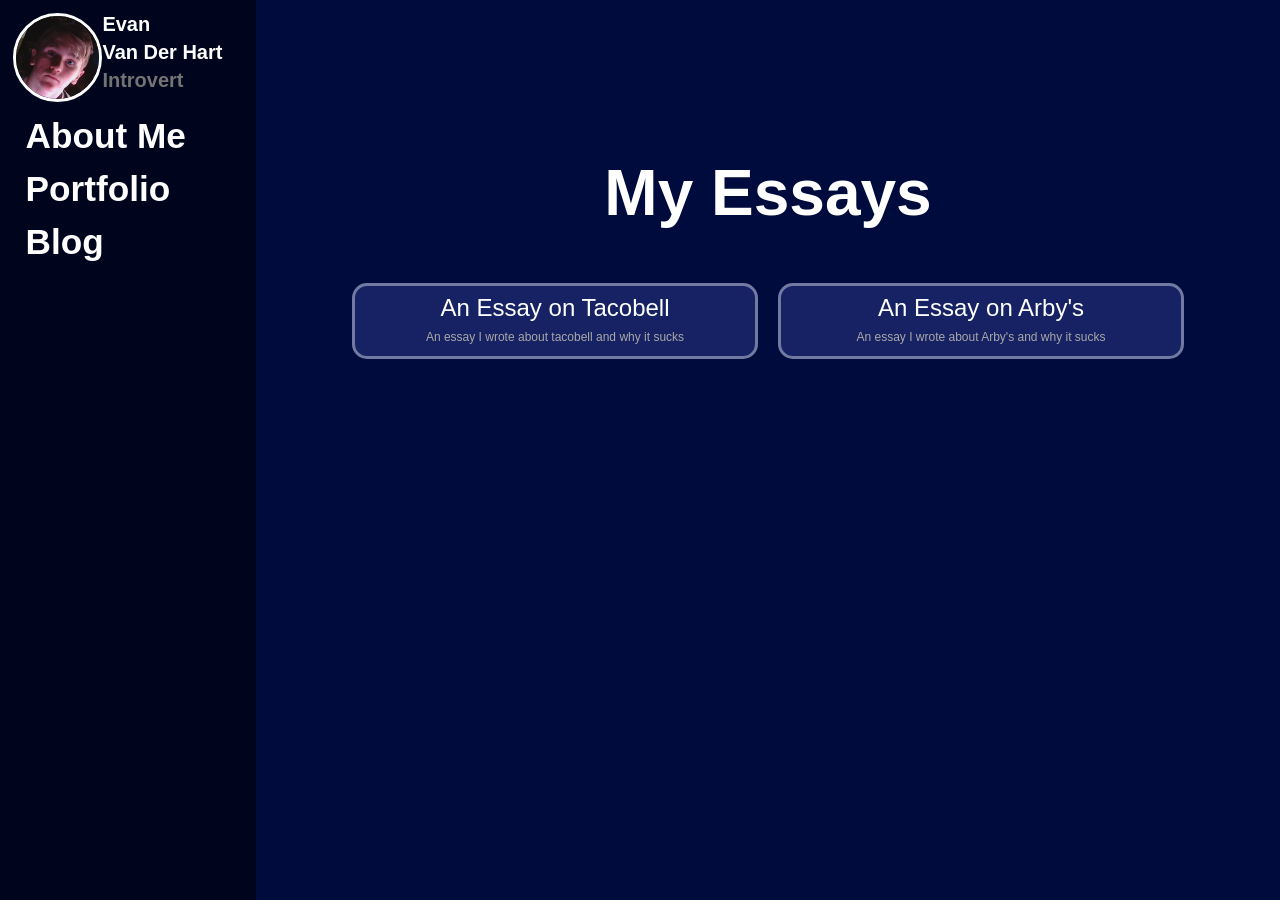
==== pages/Blog.html @ 091ca2a3 "Initial commit" ====
<!DOCTYPE html>
<html lang="en">
    <head>
        <meta charset="UTF-8">
        <meta name="viewport" content="width=device-width, initial-scale=1.0">
        <title>Introvert - Blog</title>
        <link rel="stylesheet" href="../css/style.css">
    </head>
    
    <body>
        <img src="../assets/MainProfile.jpg" id="MainMenuProfImg">

        <aside id="MainSideMenu">
            <a href="../index.html">
                <h1 id="MainSideMenuName">Evan<br>Van Der Hart<br><span class="IntText">Introvert</span></h1>
            </a>
            
            <p>
                <a href="../pages/Aboutme.html" class="SideBarLinks">About Me</a><br>
                <a href="../pages/Portfolio.html" class="SideBarLinks">Portfolio</a><br>
                <a href="../pages/Blog.html" class="SideBarLinks">Blog</a>
            </p>
        </aside>
        
        <main>
            <h2 class="BlogHeading">My Essays</h2>
            <section class="BlogItems">
                <a href="../Templates/blog_template.html">
                    <div class="BlogItem">
                        <h2>An Essay on Tacobell</h2>
                        <p>An essay I wrote about tacobell and why it sucks</p>
                    </div>
                </a>
                <a>
                    <div class="BlogItem">
                        <h2>An Essay on Arby's</h2>
                        <p>An essay I wrote about Arby's and why it sucks</p>
                    </div>
                </a>
            </section>
        </main>
        <script src="../js/menu.js"></script>
    </body>
</html>
---- css/style.css ----
@font-face {
    font-family: 'CanvasSans';
    src: url('fonts\CanvaSans-Bold.woff') format(woff);
    font-weight: bold;
    font-style: normal;
}
@font-face {
    font-family: 'CanvasSans';
    src: url('fonts\CanvaSans-Regular.woff') format(woff);
    font-weight: normal;
    font-style: normal;
}
html, body {
    height: 100%;
}
body {
    margin: 0;
    display: flex;
    background-color: #000b3d;
}
.top_home_section {
    background-color: #000b3d;
    margin: 0;
    padding-top: 7.5%;
}
/* Basic Coloring and Stuff above */








a {
    text-decoration: none;
}






/* The main side menu including functionality and size adapation */
#MainSideMenu {
    width: clamp(250px, 20%, 650px);
    background-color: #00051e;
    flex-shrink: 0;
    position: fixed;
    height: 100vh;
    z-index: 1000;
}
main {
    flex: 1;
    display: flex;
    flex-direction: column;
    margin-left: clamp(250px, 20%, 650px);
}
#MainMenuProfImg {
    position: fixed;
    width: clamp(80px, 6.5%, 200px);
    border-radius: 50%;
    margin-left: 1%;
    margin-top: clamp(10px, 1%, 100px);
    z-index: 2000;
    border: 3px solid white;
}
#MainSideMenuName {
    color: white;
    font-family: "CanvasSans", sans-serif;
    font-weight: bold;
    padding-left: clamp(100px, 40%, 1000px);
    font-size: clamp(20px, 1.5vw, 100px); 
    margin-top: clamp(10px, 4%, 1000px);
    margin-bottom: 0;
    line-height: clamp(10px, 140%, 100px);
}
#MainSideMenuName:hover { /*Applies to name*/
    cursor: pointer;
    color: #737373;
}
.IntText {
    color: #737373;
}
.SideBarLinks {
    color: White;
    font-family: "CanvasSans", sans-serif;
    font-weight: bold;
    font-size: clamp(35px, 2.75vw, 100px);
    padding-left: clamp(0px, 10%, 1000px);
    line-height: clamp(10px, 150%, 1000px);
}
.SideBarLinks:hover {
    color: #b4b4b4;
    cursor: pointer;
}
/* End of side menu CSS */






/* Home Page Css */
#HomePageImg {
    display: block;
    border-radius: 50%;
    border: 5px solid white;
    margin: auto;
    width: clamp(130px, 20%, 3000px);
    margin-bottom: 0%;
}
#HelloImTxt {
    text-align: center;
    color: #737373;
    font-family: "CanvasSans", sans-serif;
    font-size: clamp(20px, 1.25vw, 1000px);
    margin-top: .75%;
    margin-bottom: 0%;
}
#MyNameHomePg {
    text-align: center;
    color: white;
    font-family: "CanvasSans", sans-serif;
    font-weight: bold;
    font-size: clamp(0px, 200%, 1000px);
    margin-top: .75%;
    margin-bottom: 0%;
}
#MainDescriptPara {
    text-align: Center;
    color: #b4b4b4;
    font-family: "CanvasSans", sans-serif;
    font-size: clamp(15px, 1vw, 1000px);
    margin-top: 1.25%;
    margin-left: 2vw;
    margin-right: 2vw;
}
.button-container {
    display: flex;           /* enable flex layout */
    justify-content: center; /* center horizontally */
    gap: 1%;               /* space between buttons */
    margin-bottom: 20%;
}
.btn {
  display: inline-block;
  padding: 12px 20px;
  background: #ffffff;
  color: #000b3d;
  text-decoration: none;
  font-weight: bold;
  font-family: "CanvasSans", sans-serif;
  font-size: clamp(12px, 100%,1000px);
  text-align: center;
  box-shadow: 0 4px 8px rgba(0, 0, 0, 0.25);
  margin-top: .5%
}
.btn:hover {
  background: #b4b4b4;
}
/* End of Home Page Css */

/* About Me Page CSS */
.top_about_section {
    display: flex;
    background-color: #000b3d;
    justify-content: center;
    margin: 0;
    padding-top: 7.5%;
    align-items: center;
}
#AboutMeImg {
    flex-shrink: 0;
    border-radius: 50%;
    width: clamp(130px, 20%, 3000px);
    margin-right: 2.5%;
    border: 5px solid white;
}
#BigAboutMeHEY {
    color: white;
    font-family: canvas-sans, sans-serif;
    font-weight: bold;
    font-size: clamp(100px, 12vw, 1000px);
    margin: 0;
}
#AboutMeIntroTextALL {
    margin-top: clamp(10px, 1vw, 100px);
    margin-bottom: 22%
}
.AboutMeIntroText {
    color:white;
    font-family: canvas-sans, sans-serif;
    text-align: center;
    font-weight: normal;
    font-size: clamp(20px, 2.25vw, 1000px);
    margin-bottom: 0;
    margin-top: 0%;
}
.AboutMeNameText {
    color:white;
    font-family: canvas-sans, sans-serif;
    text-align: center;
    font-weight:bold;
    font-size: clamp(20px, 2.5vw, 1000px);
    margin-top: .5%;
    margin-bottom: .5%;
}


/*About me Soft Blue Start*/
.AboutMeSoftBlue{
    padding-top: 0;
    background-color: #011469;
    color: white;
    font-family: canvas-sans, sans-serif;
    padding-bottom: clamp(25px, 2.5%, 1000px);
}
.AboutMeSoftBlue h2 {
    margin-top: 0;
    padding-top: 2%;
    font-weight: bold;
    text-align: center;
    font-size: clamp(0px, 500%, 1000px);
    margin-bottom: 0;
}
.AboutMeSoftBlue h3 {
    text-align: center;
    margin-top: 0;
    margin-bottom: 0;
    font-size: clamp(0px, 150%, 1000px);
    color: #d9d9d9;
    margin-left: 2.5%;
    margin-right: 2.5%;
}
.AboutMeSoftBlueSegments {
    display: flex;
    flex-wrap: wrap;
    gap: 20px;
    margin-left: 2.5%;
    margin-right: 2.5%;;
    margin-top: 1.5%
}
.AboutMeSoftBlueSegmentsTxt {
    flex: 1;
    padding: 20px;
    background-color: #000b3d;
    text-align: center;
    min-width: 250px;
    line-height: 1.5;
}
/*About me Soft Blue End*/

/*About me Blue Start*/
.AboutMeBlue{
    padding-top: 0;
    background-color: #000b3d;
    color: white;
    font-family: canvas-sans, sans-serif;
    padding-bottom: clamp(25px, 2.5%, 1000px);
}
.AboutMeBlue h2 {
    margin-top: 0;
    padding-top: 2%;
    font-weight: bold;
    text-align: center;
    font-size: clamp(0px, 500%, 1000px);
    margin-bottom: 0;
}
.AboutMeBlue h3 {
    text-align: center;
    margin-top: 0;
    margin-bottom: 0;
    font-size: clamp(0px, 150%, 1000px);
    color: #d9d9d9;
    margin-left: 2.5%;
    margin-right: 2.5%;
}
.AboutMeBlueSegments {
    display: flex;
    flex-wrap: wrap;
    gap: 20px;
    margin-left: 2.5%;
    margin-right: 2.5%;;
    margin-top: 1.5%
}
.AboutMeBlueSegmentsTxt {
    flex: 1;
    padding: 20px;
    background-color: #011469;
    text-align: center;
    min-width: 250px;
    line-height: 1.5;
}
.ButtonContainerBlue {
    display: flex;           /* enable flex layout */
    justify-content: center; /* center horizontally */
    gap: 1%;               /* space between buttons */
}
.btnBlue {
  display: inline-block;
  padding: 12px 20px;
  background: #011469;
  color: #FFFFFF;
  text-decoration: none;
  font-weight: bold;
  font-family: "CanvasSans", sans-serif;
  font-size: clamp(12px, 100%,1000px);
  text-align: center;
  box-shadow: 0 4px 8px rgba(0, 0, 0, 0.25);
  margin-top: .5%
}
/*About me Blue End*/

/* Portfolio Page CSS */
.TopPortSection {
    text-align: center;
    color: white;
    font-size: clamp(0px, 300%, 1000px);
    font-family: canvas-sans, sans-serif;
    font-weight: bold;
    padding-top: 7.5%;
    margin-bottom: 0;
}
.PortfolioTypes {
    display: flex;
    flex-wrap: wrap;
    gap: 20px;
    margin-left: 2.5%;
    margin-right: 2.5%;

    color: white;
    font-family: "CanvasSans", sans-serif;
    font-weight: bold;
    font-size: clamp(0px, 200%, 1000px);
}
.PortfolioType {
    flex: 1;
    padding: 20px;
    text-align: center;
}


.PortfolioItems {
    display: flex;
    flex-wrap: wrap;
    gap: 20px;
    justify-content: center;
}
.PortfolioItems a {
    text-decoration: none;
    color: inherit;
}


.PortfolioItem {
    flex: 1;
    background-color: #162263;
    text-align: center;
    border-radius: 15px;
    min-width: 150px;
    max-width: 200px;
    padding-bottom: 1%;
    border: 3px solid rgba(255, 255, 255, 0.397);
}
.PortfolioItem:hover {
    border: 3px solid rgba(255, 255, 255, 0.8);
}
.PortfolioItem h3 {
    font-weight: normal;
    font-size: 50%;
    margin-top: 0;
    margin-bottom: 1%;
}
.PortfolioItem img {
    width: 100%;
    height: auto;
    border-top-left-radius: 15px;
    border-top-right-radius: 15px;
}
/* End of Portfolio Page CSS */

/* Portfolio Item Page CSS */
.Container {
    padding-top: 5%;
    margin-left: auto;
    margin-right: auto;
}
.slider-wrapper {
    position: relative;
    width: clamp(500px, 50vw, 10000px);
    margin: 0 auto;
}
.slider {
    display: flex;
    aspect-ratio: 16/9;
    overflow-x: auto;
    scroll-snap-type: x mandatory;
    scroll-behavior: smooth;
    box-shadow: 0 1.5rem 3rem -0.75re hsla(0, 0%, 0%, 0.25);
    border-radius: .5rem
}
.slider img {
    flex: 1 0 100%;
    scroll-snap-align: start;
    object-fit: cover;
}
.slider-nav {
    display: flex;
    column-gap: 1rem;
    position: absolute;
    bottom: 1.25rem;
    left: 50%;
    transform: translateX(-50%);
    z-index: 1;
}
.slider-nav a{
    width: .5rem;
    height: .5rem;
    border-radius: 50%;
    background-color: #fff;
    opacity: .5;
}
.slider::-webkit-scrollbar {
	display: none;
}
.slider-nav a:hover {
    opacity: 1;
}
.ProjectHeading {
    color: white;
    font-family: 'CanvasSans', sans-serif;
    font-weight: bold;
    text-align: center;
}
.ProjectHeading:hover {
    color: rgb(0, 0, 0);
}
.ProjectPricing {
    color: #737373;
    font-family: 'CanvasSans', sans-serif;
    font-weight: bold;
    text-align: center;
    margin-top: 0;
}
.ProjectDescription {
    color: #737373;
    font-family: 'CanvasSans', sans-serif;
    text-align: center;
    margin-top: 0;
}
/* End of Portfolio Item Page CSS */

/* Blog Page CSS */
.BlogHeading {
    color:white;
    font-family: 'CanvasSans', sans-serif;
    font-weight: bold;
    text-align: center;
    font-size: clamp(0px, 400%, 1000px);
    padding-top: 10%;
}

.BlogItems {
    display: flex;
    flex-wrap: wrap;
    gap: 20px;
    justify-content: center;
}
.BlogItems a {
    text-decoration: none;
    color: inherit;
}

.BlogItem {
    flex: 1;
    background-color: #162263;
    text-align: center;
    border-radius: 15px;
    min-width: 150px;
    max-width: 200px;
    padding-bottom: 1%;
    min-width: 400px;
    max-width: 400px;
    border: 3px solid rgba(255, 255, 255, 0.397);
}
.BlogItem:hover {
    border: 3px solid rgba(255, 255, 255, 0.8);
}
.BlogItem h2 {
    color: white;
    font-family: 'CanvasSans', sans-serif;
    font-weight: normal;
    margin-top: 2%;
    margin-bottom: 0;
}
.BlogItem p {
    color: rgb(168, 168, 168);
    font-family: 'CanvasSans', sans-serif;
    font-weight: normal;
    font-size: 12px;
    margin-top: 2%;
    margin-bottom: 2%;
}
/* End of Blog Page CSS */

/* Individual Blog Page CSS */
.BlogPageTitle {
    color:white;
    font-family: 'CanvasSans', sans-serif;
    font-weight: bold;
    text-align: center;
    font-size: clamp(0px, 400%, 1000px);
    padding-top: 10%;
    margin-bottom: 2%;
}
.BlogPageAuthor {
    color: #737373;
    font-family: 'CanvasSans', sans-serif;
    font-weight: normal;
    font-size: 18px;
    text-align: center;
    font-size: clamp(0px, 100%, 1000px);
    margin-top: 0;
}
.EssayContainer {
    display: flex;
    flex-wrap: wrap;
    gap: 20px;
    margin-top: 2.5%;
}
.EssayType {
    flex: 1;
    background-color: rgba(255, 255, 255, 0);
    margin-right: 5%;
    margin-left: 5%;
    text-align: center;
}
.EssayType h2 {
    color: white;
    font-family: 'CanvasSans', sans-serif;
    font-weight: bold;
}
.EssayType p {
    color: rgba(216, 216, 216, 0.671);
    font-family: 'CanvasSans', sans-serif;
    font-weight: normal;
    font-size: clamp(15px, 120%, 1000px);
    line-height: 1.4;
    letter-spacing: 0.05em;
}
.ExtrasType {
    flex: 1;
    background-color: rgb(114, 101, 101);
    min-width: 500px;
}
.ExtrasType h2 {
    color: white;
    font-family: 'CanvasSans', sans-serif;
    font-weight: bold;
    text-align: center;
}




/*Css for on Mobile*/
@media (max-width: 768px) {
    aside {
        display: none;
    }
    #MainMenuProfImg {
        cursor: pointer;
    }
    #MainMenuProfImg:hover {
        border: 3px solid #b4b4b4;
    }
    main {
        margin-left: 0;
    }
}
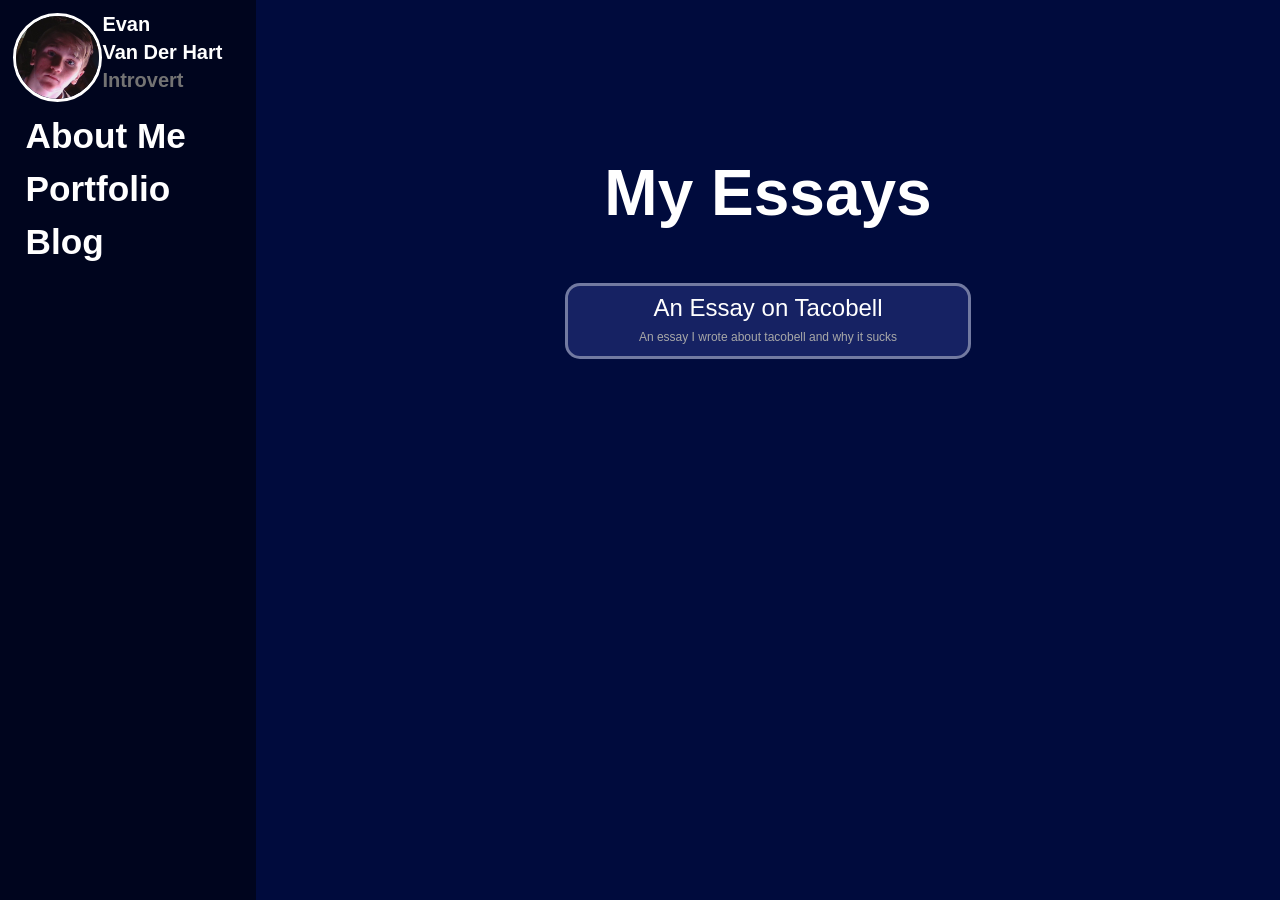
==== commit 7e2ce886: "Fixing Blog Section" ====
--- a/pages/Blog.html
+++ b/pages/Blog.html
@@ -25,16 +25,10 @@
         <main>
             <h2 class="BlogHeading">My Essays</h2>
             <section class="BlogItems">
-                <a href="../Templates/blog_template.html">
+                <a href="../pages/BlogPieces/blog_template.html">
                     <div class="BlogItem">
                         <h2>An Essay on Tacobell</h2>
                         <p>An essay I wrote about tacobell and why it sucks</p>
-                    </div>
-                </a>
-                <a>
-                    <div class="BlogItem">
-                        <h2>An Essay on Arby's</h2>
-                        <p>An essay I wrote about Arby's and why it sucks</p>
                     </div>
                 </a>
             </section>
--- a/css/style.css
+++ b/css/style.css
@@ -376,6 +376,8 @@
     height: auto;
     border-top-left-radius: 15px;
     border-top-right-radius: 15px;
+    aspect-ratio: 1/1;
+    object-fit: cover;
 }
 /* End of Portfolio Page CSS */
 
@@ -548,17 +550,7 @@
     line-height: 1.4;
     letter-spacing: 0.05em;
 }
-.ExtrasType {
-    flex: 1;
-    background-color: rgb(114, 101, 101);
-    min-width: 500px;
-}
-.ExtrasType h2 {
-    color: white;
-    font-family: 'CanvasSans', sans-serif;
-    font-weight: bold;
-    text-align: center;
-}
+
 
 
 
@@ -577,4 +569,17 @@
     main {
         margin-left: 0;
     }
-}
+    .BlogItem {
+        min-width: 350px;
+        max-width: 360px;
+    }
+    .BlogItem h2 {
+        font-size: 20px;
+    }
+    .BlogItem p {
+        font-size: 12px;
+    }
+    .slider-wrapper {
+        max-width: 340px;
+    }
+}   
